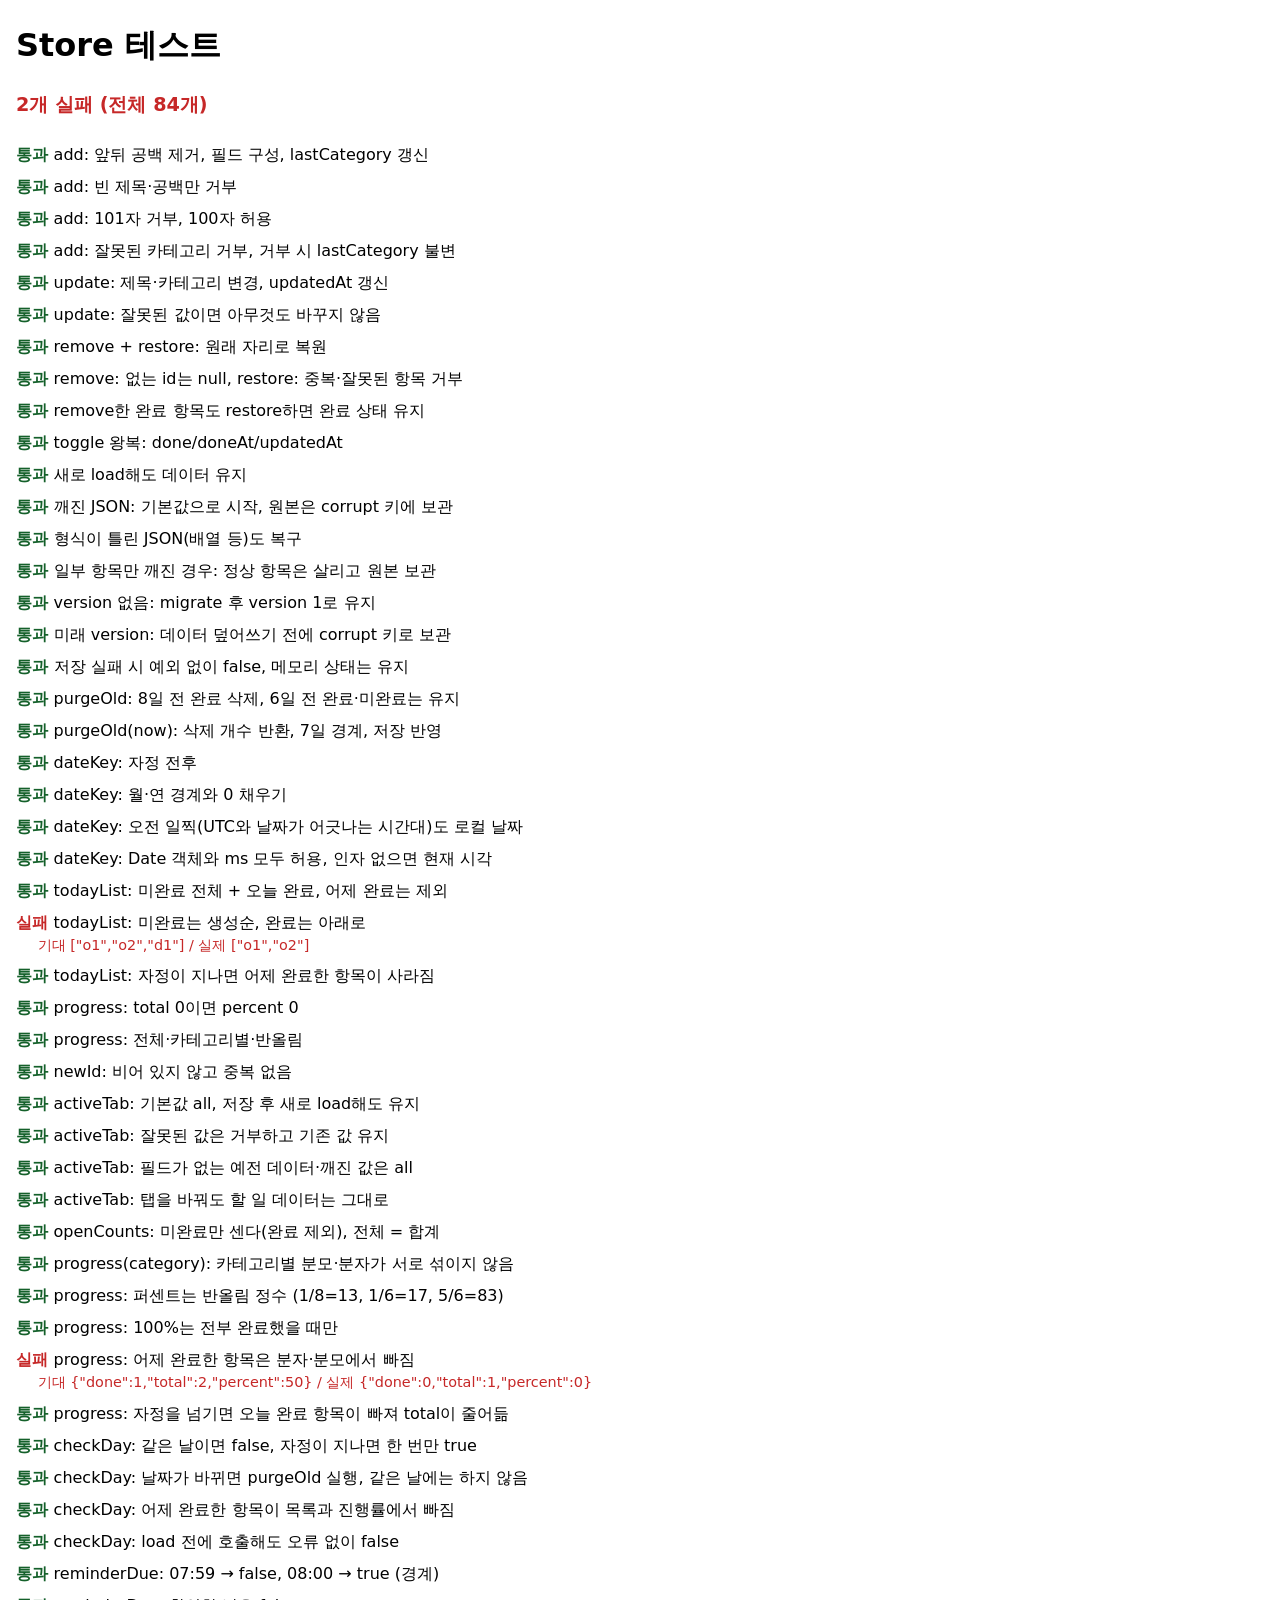
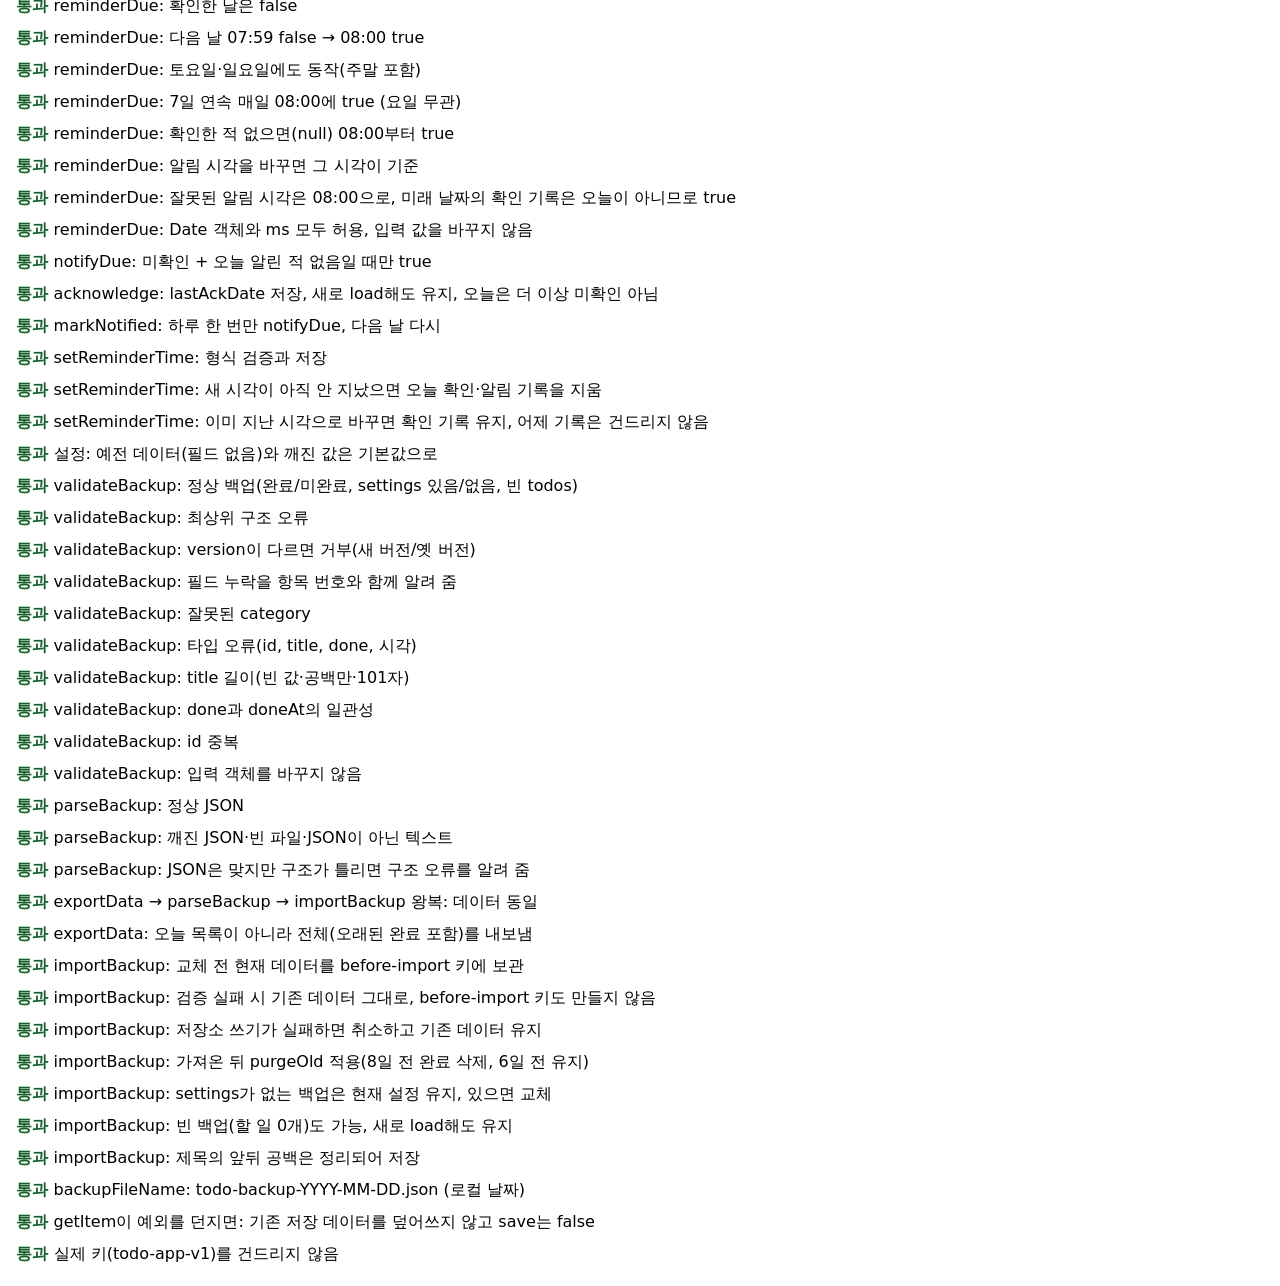
==== tests.html @ d506b642 "할 일 관리 앱 첫 버전 할 일 CRUD와 완료 체크, 카테고리 탭 필터, 오늘 진행률, 매일 08:00 확인 알림, JSON 백업 내보내기/가져오기, PWA(서비스 워커·오프라인" ====
<!DOCTYPE html>
<html lang="ko">
<head>
  <meta charset="utf-8">
  <meta name="viewport" content="width=device-width, initial-scale=1">
  <title>Store 테스트</title>
  <style>
    body { font-family: system-ui, -apple-system, "Malgun Gothic", sans-serif; margin: 16px; line-height: 1.5; }
    #summary { font-size: 1.2rem; font-weight: 700; }
    #summary.pass { color: #14602a; }
    #summary.fail { color: #c62828; }
    ul { list-style: none; padding: 0; }
    li { padding: 4px 0; }
    .pass-mark { color: #14602a; font-weight: 700; }
    .fail-mark { color: #c62828; font-weight: 700; }
    .msg { color: #c62828; margin-left: 1.5em; font-size: 0.9rem; white-space: pre-wrap; }
  </style>
  <!-- 화면 요소(#todo-list)가 없으므로 app.js는 Store만 정의한다 -->
  <script src="app.js"></script>
</head>
<body>
  <h1>Store 테스트</h1>
  <p id="summary">실행 중…</p>
  <ul id="results"></ul>

  <script>
    var TEST_KEY = 'todo-app-test-v1';          // 실제 키("todo-app-v1")와 분리
    var CORRUPT_KEY = TEST_KEY + '-corrupt';
    var BEFORE_KEY = TEST_KEY + '-before-import';
    var REAL_KEY = 'todo-app-v1';
    var realBefore = localStorage.getItem(REAL_KEY);
    var realBeforeImport = localStorage.getItem(REAL_KEY + '-before-import');

    var results = [];
    function test(name, fn) {
      try { reset(); fn(); results.push({ name: name, ok: true }); }
      catch (e) { results.push({ name: name, ok: false, msg: e.message }); }
    }
    function ok(cond, msg) { if (!cond) throw new Error(msg || '조건 불일치'); }
    function eq(actual, expected, msg) {
      if (JSON.stringify(actual) !== JSON.stringify(expected)) {
        throw new Error((msg ? msg + ': ' : '') + '기대 ' + JSON.stringify(expected) + ' / 실제 ' + JSON.stringify(actual));
      }
    }
    function reset() {
      Store.configure({ key: TEST_KEY, clock: null });
      localStorage.removeItem(TEST_KEY);
      localStorage.removeItem(CORRUPT_KEY);
      localStorage.removeItem(BEFORE_KEY);
      Store.load();
    }
    // 로컬 시간 기준 ms
    function L(y, m, d, h, mi, s, ms) { return new Date(y, m - 1, d, h || 0, mi || 0, s || 0, ms || 0).getTime(); }
    function setNow(ms) { Store.configure({ clock: function () { return ms; } }); }
    // 저장소를 직접 써서 상태를 만든 뒤 새로 load
    function seed(obj) { localStorage.setItem(TEST_KEY, JSON.stringify(obj)); Store.load(); }
    function todo(id, o) {
      return { id: id, title: o.title || id, category: o.category || 'work', done: !!o.done,
        createdAt: o.createdAt, doneAt: o.doneAt === undefined ? null : o.doneAt, updatedAt: o.createdAt };
    }
    var DAY = 24 * 60 * 60 * 1000;

    /* ---- 추가 ---- */
    test('add: 앞뒤 공백 제거, 필드 구성, lastCategory 갱신', function () {
      setNow(1000);
      var t = Store.add('  우유 사기  ', 'personal');
      ok(t, 'add가 null');
      eq(t.title, '우유 사기');
      eq([t.category, t.done, t.doneAt, t.createdAt, t.updatedAt], ['personal', false, null, 1000, 1000]);
      ok(typeof t.id === 'string' && t.id.length > 0, 'id 없음');
      eq(Store.getSettings().lastCategory, 'personal');
    });
    test('add: 빈 제목·공백만 거부', function () {
      eq(Store.add('', 'work'), null);
      eq(Store.add('   ', 'work'), null);
      eq(Store.add(null, 'work'), null);
      eq(Store.todayList().length, 0);
    });
    test('add: 101자 거부, 100자 허용', function () {
      eq(Store.add(new Array(102).join('가'), 'work'), null, '101자');
      ok(Store.add(new Array(101).join('가'), 'work'), '100자는 허용');
      eq(Store.todayList().length, 1);
    });
    test('add: 잘못된 카테고리 거부, 거부 시 lastCategory 불변', function () {
      eq(Store.add('x', 'play'), null);
      eq(Store.add('x'), null);
      eq(Store.getSettings().lastCategory, 'work');
    });

    /* ---- 수정 ---- */
    test('update: 제목·카테고리 변경, updatedAt 갱신', function () {
      setNow(1000); var t = Store.add('a', 'work');
      setNow(2000); var u = Store.update(t.id, { title: ' b ', category: 'study' });
      eq([u.title, u.category, u.updatedAt, u.createdAt], ['b', 'study', 2000, 1000]);
    });
    test('update: 잘못된 값이면 아무것도 바꾸지 않음', function () {
      var t = Store.add('a', 'work');
      eq(Store.update(t.id, { title: '   ' }), null, '빈 제목');
      eq(Store.update(t.id, { title: new Array(102).join('x') }), null, '101자');
      eq(Store.update(t.id, { title: 'ok', category: 'nope' }), null, '잘못된 카테고리');
      eq(Store.update('없는-id', { title: 'z' }), null, '없는 id');
      var cur = Store.todayList()[0];
      eq([cur.title, cur.category], ['a', 'work']);
    });

    /* ---- 삭제·복원 ---- */
    test('remove + restore: 원래 자리로 복원', function () {
      setNow(1000); var a = Store.add('a', 'work');
      setNow(2000); var b = Store.add('b', 'work');
      setNow(3000); var c = Store.add('c', 'work');
      var removed = Store.remove(b.id);
      eq(removed.id, b.id);
      eq(Store.todayList().map(function (x) { return x.title; }), ['a', 'c']);
      ok(Store.restore(removed), 'restore 실패');
      eq(Store.todayList().map(function (x) { return x.title; }), ['a', 'b', 'c']);
    });
    test('remove: 없는 id는 null, restore: 중복·잘못된 항목 거부', function () {
      var a = Store.add('a', 'work');
      eq(Store.remove('없음'), null);
      eq(Store.restore(a), false, '이미 존재');
      eq(Store.restore({ id: 'x', title: '' }), false, '잘못된 항목');
    });
    test('remove한 완료 항목도 restore하면 완료 상태 유지', function () {
      setNow(1000); var a = Store.add('a', 'work');
      setNow(2000); Store.toggle(a.id);
      var r = Store.remove(a.id);
      Store.restore(r);
      var cur = Store.todayList()[0];
      eq([cur.done, cur.doneAt], [true, 2000]);
    });

    /* ---- 완료 토글 ---- */
    test('toggle 왕복: done/doneAt/updatedAt', function () {
      setNow(1000); var t = Store.add('a', 'work');
      setNow(5000); var d = Store.toggle(t.id);
      eq([d.done, d.doneAt, d.updatedAt], [true, 5000, 5000]);
      setNow(9000); var u = Store.toggle(t.id);
      eq([u.done, u.doneAt, u.updatedAt], [false, null, 9000]);
      eq(Store.toggle('없음'), null);
    });

    /* ---- 저장·불러오기 ---- */
    test('새로 load해도 데이터 유지', function () {
      setNow(1000); var a = Store.add('a', 'study');
      setNow(2000); Store.add('b', 'personal');
      setNow(3000); Store.toggle(a.id);
      var before = Store.todayList();
      var settingsBefore = Store.getSettings();
      Store.configure({ key: TEST_KEY });   // 메모리 상태 폐기
      ok(Store.load() === true, 'load가 정상 아님');
      eq(Store.todayList(), before);
      eq(Store.getSettings(), settingsBefore);
      eq(JSON.parse(localStorage.getItem(TEST_KEY)).version, 1);
    });
    test('깨진 JSON: 기본값으로 시작, 원본은 corrupt 키에 보관', function () {
      localStorage.setItem(TEST_KEY, '{broken json');
      eq(Store.load(), false, '복구 표시');
      eq(Store.todayList().length, 0);
      eq(localStorage.getItem(CORRUPT_KEY), '{broken json');
      ok(Store.add('복구 후 추가', 'work'), '복구 후 add 실패');
      eq(JSON.parse(localStorage.getItem(TEST_KEY)).todos.length, 1);
      eq(localStorage.getItem(CORRUPT_KEY), '{broken json', '원본 유지');
    });
    test('형식이 틀린 JSON(배열 등)도 복구', function () {
      localStorage.setItem(TEST_KEY, '[1,2,3]');
      eq(Store.load(), false);
      eq(localStorage.getItem(CORRUPT_KEY), '[1,2,3]');
      eq(Store.todayList().length, 0);
    });
    test('일부 항목만 깨진 경우: 정상 항목은 살리고 원본 보관', function () {
      var good = todo('g', { createdAt: 1000 });
      var raw = JSON.stringify({ version: 1, todos: [good, { id: 'bad', title: '', category: 'work', createdAt: 1 }], settings: {} });
      localStorage.setItem(TEST_KEY, raw);
      eq(Store.load(), false);
      eq(Store.todayList().map(function (x) { return x.id; }), ['g']);
      eq(localStorage.getItem(CORRUPT_KEY), raw);
    });
    test('version 없음: migrate 후 version 1로 유지', function () {
      localStorage.setItem(TEST_KEY, JSON.stringify({ todos: [todo('a', { createdAt: 1000 })] }));
      eq(Store.load(), true);
      eq(Store.todayList().length, 1);
      Store.save();
      eq(JSON.parse(localStorage.getItem(TEST_KEY)).version, 1);
    });
    test('미래 version: 데이터 덮어쓰기 전에 corrupt 키로 보관', function () {
      var raw = JSON.stringify({ version: 2, todos: [todo('a', { createdAt: 1000 })], settings: {} });
      localStorage.setItem(TEST_KEY, raw);
      eq(Store.load(), false);
      eq(localStorage.getItem(CORRUPT_KEY), raw);
      eq(Store.todayList().length, 0);
    });
    test('저장 실패 시 예외 없이 false, 메모리 상태는 유지', function () {
      var orig = Storage.prototype.setItem;
      Storage.prototype.setItem = function () { throw new Error('QuotaExceeded'); };
      try {
        var t = Store.add('a', 'work');
        ok(t, '저장 실패여도 add는 메모리에 반영');
        eq(Store.save(), false, 'save 반환값');
        eq(Store.saveOk(), false, 'saveOk');
        eq(Store.todayList().length, 1);
      } finally { Storage.prototype.setItem = orig; }
      eq(Store.save(), true, '복구 후 save');
      eq(Store.saveOk(), true);
    });

    /* ---- 오래된 완료 항목 정리 ---- */
    test('purgeOld: 8일 전 완료 삭제, 6일 전 완료·미완료는 유지', function () {
      var now = L(2026, 11, 22, 12);
      setNow(now);
      seed({ version: 1, settings: {}, todos: [
        todo('old8', { createdAt: now - 20 * DAY, done: true, doneAt: now - 8 * DAY }),
        todo('keep6', { createdAt: now - 20 * DAY, done: true, doneAt: now - 6 * DAY }),
        todo('open', { createdAt: now - 30 * DAY })
      ] });
      // load가 이미 한 번 정리했으므로 저장소 내용으로 확인
      var ids = JSON.parse(localStorage.getItem(TEST_KEY)).todos.map(function (x) { return x.id; });
      eq(ids.sort(), ['keep6', 'open']);   // old8만 삭제됨 (저장 순서는 생성순)
    });
    test('purgeOld(now): 삭제 개수 반환, 7일 경계, 저장 반영', function () {
      var now = L(2026, 11, 22, 12);
      setNow(now);
      seed({ version: 1, settings: {}, todos: [
        todo('a', { createdAt: 1, done: true, doneAt: now - 7 * DAY + 1 }),   // 7일이 되기 1ms 전
        todo('b', { createdAt: 2, done: true, doneAt: now - 7 * DAY })        // 정확히 7일
      ] });
      eq(JSON.parse(localStorage.getItem(TEST_KEY)).todos.map(function (x) { return x.id; }), ['a'], 'load 후');
      eq(Store.purgeOld(now), 0);
      eq(Store.purgeOld(now + 1), 1, '1ms 뒤 7일 경과');
      eq(JSON.parse(localStorage.getItem(TEST_KEY)).todos.length, 0, '저장 반영');
    });

    /* ---- 날짜 ---- */
    test('dateKey: 자정 전후', function () {
      eq(Store.dateKey(L(2026, 11, 22, 23, 59, 59, 999)), '2026-11-22');
      eq(Store.dateKey(L(2026, 11, 23, 0, 0, 0, 0)), '2026-11-23');
    });
    test('dateKey: 월·연 경계와 0 채우기', function () {
      eq(Store.dateKey(L(2026, 12, 31, 23, 59, 59, 999)), '2026-12-31');
      eq(Store.dateKey(L(2027, 1, 1, 0, 0, 0, 0)), '2027-01-01');
      eq(Store.dateKey(L(2026, 1, 5, 9)), '2026-01-05');
    });
    test('dateKey: 오전 일찍(UTC와 날짜가 어긋나는 시간대)도 로컬 날짜', function () {
      [0, 1, 8, 9, 15, 23].forEach(function (h) {
        eq(Store.dateKey(new Date(2026, 10, 22, h, 30)), '2026-11-22', h + '시 30분');
      });
    });
    test('dateKey: Date 객체와 ms 모두 허용, 인자 없으면 현재 시각', function () {
      var ms = L(2026, 3, 9, 10);
      eq(Store.dateKey(new Date(ms)), Store.dateKey(ms));
      setNow(L(2026, 7, 4, 12));
      eq(Store.dateKey(), '2026-07-04');
    });

    /* ---- 오늘 할 일 ---- */
    test('todayList: 미완료 전체 + 오늘 완료, 어제 완료는 제외', function () {
      var now = L(2026, 11, 22, 15);
      setNow(now);
      seed({ version: 1, settings: {}, todos: [
        todo('yDone', { createdAt: 1, done: true, doneAt: L(2026, 11, 21, 23, 59, 59, 999) }),
        todo('tDone0', { createdAt: 2, done: true, doneAt: L(2026, 11, 22, 0, 0, 0, 0) }),
        todo('oldOpen', { createdAt: 3 })
      ] });
      eq(Store.todayList().map(function (x) { return x.id; }), ['oldOpen', 'tDone0']);
    });
    test('todayList: 미완료는 생성순, 완료는 아래로', function () {
      var now = L(2026, 11, 22, 15);
      seed({ version: 1, settings: {}, todos: [
        todo('d1', { createdAt: 100, done: true, doneAt: now - 1000 }),
        todo('o2', { createdAt: 300 }),
        todo('o1', { createdAt: 200 })
      ] });
      setNow(now);
      eq(Store.todayList().map(function (x) { return x.id; }), ['o1', 'o2', 'd1']);
    });
    test('todayList: 자정이 지나면 어제 완료한 항목이 사라짐', function () {
      setNow(L(2026, 11, 22, 23, 59, 0)); var t = Store.add('a', 'work'); Store.toggle(t.id);
      eq(Store.todayList().length, 1);
      setNow(L(2026, 11, 23, 0, 1, 0));
      eq(Store.todayList().length, 0);
    });

    /* ---- 진행률 ---- */
    test('progress: total 0이면 percent 0', function () {
      eq(Store.progress(), { done: 0, total: 0, percent: 0 });
      eq(Store.progress('work'), { done: 0, total: 0, percent: 0 });
    });
    test('progress: 전체·카테고리별·반올림', function () {
      var a = Store.add('a', 'work'), b = Store.add('b', 'work'), c = Store.add('c', 'study');
      Store.toggle(a.id);
      eq(Store.progress(), { done: 1, total: 3, percent: 33 });
      eq(Store.progress('work'), { done: 1, total: 2, percent: 50 });
      eq(Store.progress('study'), { done: 0, total: 1, percent: 0 });
      eq(Store.progress('personal'), { done: 0, total: 0, percent: 0 });
      eq(Store.progress('all'), { done: 1, total: 3, percent: 33 }, '알 수 없는 값은 전체');
      Store.toggle(b.id); Store.toggle(c.id);
      eq(Store.progress().percent, 100);
    });

    /* ---- id ---- */
    test('newId: 비어 있지 않고 중복 없음', function () {
      var seen = {}, i, id;
      for (i = 0; i < 2000; i++) {
        id = Store.newId();
        ok(typeof id === 'string' && id.length > 0, 'id 형식');
        ok(!seen[id], '중복 id');
        seen[id] = 1;
      }
    });

    /* ---- 선택한 탭(activeTab) ---- */
    test('activeTab: 기본값 all, 저장 후 새로 load해도 유지', function () {
      eq(Store.getSettings().activeTab, 'all');
      eq(Store.setActiveTab('study'), true);
      eq(JSON.parse(localStorage.getItem(TEST_KEY)).settings.activeTab, 'study', '저장됨');
      Store.configure({ key: TEST_KEY });
      Store.load();
      eq(Store.getSettings().activeTab, 'study');
    });
    test('activeTab: 잘못된 값은 거부하고 기존 값 유지', function () {
      Store.setActiveTab('work');
      eq(Store.setActiveTab('nope'), false);
      eq(Store.setActiveTab(undefined), false);
      eq(Store.getSettings().activeTab, 'work');
    });
    test('activeTab: 필드가 없는 예전 데이터·깨진 값은 all', function () {
      seed({ version: 1, todos: [], settings: { lastCategory: 'study' } });
      eq(Store.getSettings().activeTab, 'all', '필드 없음');
      eq(Store.getSettings().lastCategory, 'study', '다른 설정 유지');
      seed({ version: 1, todos: [], settings: { activeTab: 'zzz' } });
      eq(Store.getSettings().activeTab, 'all', '깨진 값');
    });
    test('activeTab: 탭을 바꿔도 할 일 데이터는 그대로', function () {
      Store.add('a', 'work');
      var before = Store.todayList();
      Store.setActiveTab('personal');
      eq(Store.todayList(), before);
    });

    /* ---- 탭별 미완료 개수 ---- */
    test('openCounts: 미완료만 센다(완료 제외), 전체 = 합계', function () {
      eq(Store.openCounts(), { all: 0, work: 0, personal: 0, study: 0 }, '비어 있을 때');
      var a = Store.add('a', 'work'), b = Store.add('b', 'work');
      Store.add('c', 'personal');
      var d = Store.add('d', 'study');
      eq(Store.openCounts(), { all: 4, work: 2, personal: 1, study: 1 });
      Store.toggle(a.id); Store.toggle(d.id);
      eq(Store.openCounts(), { all: 2, work: 1, personal: 1, study: 0 }, '완료 후');
      Store.toggle(a.id);
      eq(Store.openCounts().work, 2, '완료 해제 후');
      Store.remove(b.id);
      eq(Store.openCounts(), { all: 2, work: 1, personal: 1, study: 0 }, '삭제 후');
    });

    /* ---- progress(category) 추가 검증 ---- */
    test('progress(category): 카테고리별 분모·분자가 서로 섞이지 않음', function () {
      var w1 = Store.add('w1', 'work'), w2 = Store.add('w2', 'work'), w3 = Store.add('w3', 'work');
      var p1 = Store.add('p1', 'personal');
      Store.toggle(w1.id); Store.toggle(w2.id); Store.toggle(p1.id);
      eq(Store.progress('work'), { done: 2, total: 3, percent: 67 });
      eq(Store.progress('personal'), { done: 1, total: 1, percent: 100 });
      eq(Store.progress('study'), { done: 0, total: 0, percent: 0 });
      eq(Store.progress(), { done: 3, total: 4, percent: 75 });
    });
    test('progress: 퍼센트는 반올림 정수 (1/8=13, 1/6=17, 5/6=83)', function () {
      var ids = [];
      for (var i = 0; i < 8; i++) ids.push(Store.add('t' + i, 'work').id);
      Store.toggle(ids[0]);
      eq(Store.progress().percent, 13, '1/8=12.5→13');
      reset();
      ids = [];
      for (i = 0; i < 6; i++) ids.push(Store.add('t' + i, 'work').id);
      Store.toggle(ids[0]);
      eq(Store.progress().percent, 17, '1/6');
      for (i = 1; i < 5; i++) Store.toggle(ids[i]);
      eq(Store.progress().percent, 83, '5/6');
      ok(Number.isInteger(Store.progress().percent), '정수');
    });
    test('progress: 100%는 전부 완료했을 때만', function () {
      var a = Store.add('a', 'work'), b = Store.add('b', 'work');
      Store.toggle(a.id);
      ok(Store.progress().percent < 100, '절반');
      Store.toggle(b.id);
      eq(Store.progress(), { done: 2, total: 2, percent: 100 });
    });
    test('progress: 어제 완료한 항목은 분자·분모에서 빠짐', function () {
      var now = L(2026, 11, 22, 10);
      seed({ version: 1, settings: {}, todos: [
        todo('yDone', { createdAt: 1, category: 'work', done: true, doneAt: L(2026, 11, 21, 18) }),
        todo('tDone', { createdAt: 2, category: 'work', done: true, doneAt: L(2026, 11, 22, 9) }),
        todo('open', { createdAt: 3, category: 'work' })
      ] });
      eq(Store.progress('work', now), { done: 1, total: 2, percent: 50 });
      eq(Store.progress(undefined, now), { done: 1, total: 2, percent: 50 });
    });
    test('progress: 자정을 넘기면 오늘 완료 항목이 빠져 total이 줄어듦', function () {
      var t = L(2026, 11, 22, 23, 50);
      Store.configure({ clock: function () { return t; } });
      Store.load();
      var a = Store.add('a', 'work'), b = Store.add('b', 'work');
      Store.toggle(a.id);
      eq(Store.progress('work'), { done: 1, total: 2, percent: 50 }, '자정 전');
      t = L(2026, 11, 23, 0, 10);
      eq(Store.progress('work'), { done: 0, total: 1, percent: 0 }, '자정 후');
      eq(Store.openCounts().work, 1, '미완료 개수는 그대로');
    });

    /* ---- 날짜 변경 처리 (checkDay) ---- */
    test('checkDay: 같은 날이면 false, 자정이 지나면 한 번만 true', function () {
      var t = L(2026, 11, 22, 23, 58);
      Store.configure({ clock: function () { return t; } });
      Store.load();
      eq(Store.checkDay(), false, '로드 직후');
      t = L(2026, 11, 22, 23, 59, 59, 999);
      eq(Store.checkDay(), false, '자정 직전');
      t = L(2026, 11, 23, 0, 0, 0, 0);
      eq(Store.checkDay(), true, '자정 직후');
      eq(Store.checkDay(), false, '같은 새 날짜에서 다시 호출');
      t = L(2026, 11, 24, 8, 0);
      eq(Store.checkDay(), true, '이틀째');
    });
    test('checkDay: 날짜가 바뀌면 purgeOld 실행, 같은 날에는 하지 않음', function () {
      var t = L(2026, 11, 17, 22, 0);   // 완료 후 6일 23시간
      Store.configure({ clock: function () { return t; } });
      seed({ version: 1, settings: {}, todos: [
        todo('done', { createdAt: 1, done: true, doneAt: L(2026, 11, 10, 23, 0) }),
        todo('open', { createdAt: 2 })
      ] });
      eq(JSON.parse(localStorage.getItem(TEST_KEY)).todos.length, 2, '6일 23시간: 유지');
      t = L(2026, 11, 17, 23, 30);       // 7일 넘었지만 같은 날 → 아직 정리 안 함
      eq(Store.checkDay(), false);
      eq(JSON.parse(localStorage.getItem(TEST_KEY)).todos.length, 2, '같은 날: 정리 안 함');
      t = L(2026, 11, 18, 0, 1);         // 날짜 변경
      eq(Store.checkDay(), true);
      eq(JSON.parse(localStorage.getItem(TEST_KEY)).todos.map(function (x) { return x.id; }), ['open'], '날짜 변경: 정리됨');
    });
    test('checkDay: 어제 완료한 항목이 목록과 진행률에서 빠짐', function () {
      var t = L(2026, 11, 22, 21, 0);
      Store.configure({ clock: function () { return t; } });
      Store.load();
      var a = Store.add('끝낸 일', 'work'), b = Store.add('남은 일', 'work');
      Store.toggle(a.id);
      eq(Store.todayList().map(function (x) { return x.title; }), ['남은 일', '끝낸 일']);
      eq(Store.progress().done, 1);
      t = L(2026, 11, 23, 7, 0);
      eq(Store.checkDay(), true);
      eq(Store.todayList().map(function (x) { return x.title; }), ['남은 일']);
      eq(Store.progress(), { done: 0, total: 1, percent: 0 });
    });
    test('checkDay: load 전에 호출해도 오류 없이 false', function () {
      Store.configure({ key: TEST_KEY });
      eq(Store.checkDay(), false);
    });

    /* ---- 확인 알림: 미확인 상태 판단 (순수 함수) ---- */
    var S8 = { reminderTime: '08:00', lastAckDate: null, lastNotifiedDate: null };
    function due(s, ms) { return Store.reminderDue(s, ms); }
    function withAck(date, extra) {
      var o = { reminderTime: '08:00', lastAckDate: date, lastNotifiedDate: null };
      for (var k in extra) o[k] = extra[k];
      return o;
    }

    test('reminderDue: 07:59 → false, 08:00 → true (경계)', function () {
      eq(due(S8, L(2026, 11, 20, 7, 59, 59, 999)), false, '07:59:59.999');
      eq(due(S8, L(2026, 11, 20, 8, 0, 0, 0)), true, '08:00:00.000');
      eq(due(S8, L(2026, 11, 20, 7, 59)), false, '07:59');
      eq(due(S8, L(2026, 11, 20, 8, 0)), true, '08:00');
      eq(due(S8, L(2026, 11, 20, 23, 59)), true, '밤에도 미확인이면 계속 true');
      eq(due(S8, L(2026, 11, 20, 0, 0)), false, '자정 직후는 아직 아님');
    });
    test('reminderDue: 확인한 날은 false', function () {
      var s = withAck('2026-11-20');
      eq(due(s, L(2026, 11, 20, 8, 5)), false, '확인 직후');
      eq(due(s, L(2026, 11, 20, 23, 59, 59, 999)), false, '그날 자정 직전');
    });
    test('reminderDue: 다음 날 07:59 false → 08:00 true', function () {
      var s = withAck('2026-11-20');
      eq(due(s, L(2026, 11, 21, 0, 0)), false, '다음 날 자정');
      eq(due(s, L(2026, 11, 21, 7, 59, 59, 999)), false, '07:59:59.999');
      eq(due(s, L(2026, 11, 21, 8, 0)), true, '08:00');
    });
    test('reminderDue: 토요일·일요일에도 동작(주말 포함)', function () {
      eq(new Date(2026, 10, 21).getDay(), 6, '2026-11-21은 토요일');
      eq(new Date(2026, 10, 22).getDay(), 0, '2026-11-22는 일요일');
      var fri = withAck('2026-11-20');
      eq(due(fri, L(2026, 11, 21, 7, 59)), false, '토 07:59');
      eq(due(fri, L(2026, 11, 21, 8, 0)), true, '토 08:00');
      var sat = withAck('2026-11-21');
      eq(due(sat, L(2026, 11, 21, 12, 0)), false, '토 확인 후');
      eq(due(sat, L(2026, 11, 22, 7, 59)), false, '일 07:59');
      eq(due(sat, L(2026, 11, 22, 8, 0)), true, '일 08:00');
      var sun = withAck('2026-11-22');
      eq(due(sun, L(2026, 11, 23, 8, 0)), true, '월 08:00');
    });
    test('reminderDue: 7일 연속 매일 08:00에 true (요일 무관)', function () {
      var days = {};
      for (var i = 0; i < 7; i++) {
        var d = new Date(2026, 10, 16 + i);
        days[d.getDay()] = true;
        var prev = Store.dateKey(new Date(2026, 10, 15 + i));
        eq(due(withAck(prev), L(2026, 11, 16 + i, 8, 0)), true, '날짜 ' + (16 + i));
        eq(due(withAck(prev), L(2026, 11, 16 + i, 7, 59)), false, '날짜 ' + (16 + i) + ' 07:59');
      }
      eq(Object.keys(days).length, 7, '모든 요일 포함');
    });
    test('reminderDue: 확인한 적 없으면(null) 08:00부터 true', function () {
      eq(due({ reminderTime: '08:00', lastAckDate: null }, L(2026, 11, 20, 8, 0)), true);
      eq(due({ reminderTime: '08:00' }, L(2026, 11, 20, 8, 0)), true, 'lastAckDate 필드 없음');
    });
    test('reminderDue: 알림 시각을 바꾸면 그 시각이 기준', function () {
      var s = { reminderTime: '21:30', lastAckDate: null };
      eq(due(s, L(2026, 11, 20, 21, 29, 59, 999)), false);
      eq(due(s, L(2026, 11, 20, 21, 30)), true);
      s = { reminderTime: '00:00', lastAckDate: null };
      eq(due(s, L(2026, 11, 20, 0, 0)), true, '00:00');
      s = { reminderTime: '23:59', lastAckDate: null };
      eq(due(s, L(2026, 11, 20, 23, 58)), false);
      eq(due(s, L(2026, 11, 20, 23, 59)), true);
    });
    test('reminderDue: 잘못된 알림 시각은 08:00으로, 미래 날짜의 확인 기록은 오늘이 아니므로 true', function () {
      eq(due({ reminderTime: 'abc', lastAckDate: null }, L(2026, 11, 20, 7, 59)), false);
      eq(due({ reminderTime: 'abc', lastAckDate: null }, L(2026, 11, 20, 8, 0)), true);
      eq(due({ reminderTime: '08:00', lastAckDate: '2026-11-21' }, L(2026, 11, 20, 9, 0)), true, '시계가 되돌려진 경우');
    });
    test('reminderDue: Date 객체와 ms 모두 허용, 입력 값을 바꾸지 않음', function () {
      var s = withAck(null), snap = JSON.stringify(s);
      eq(due(s, new Date(2026, 10, 20, 8, 0)), true);
      eq(due(s, L(2026, 11, 20, 8, 0)), true);
      eq(JSON.stringify(s), snap, '인자 불변');
    });
    test('notifyDue: 미확인 + 오늘 알린 적 없음일 때만 true', function () {
      var t = L(2026, 11, 20, 8, 0);
      eq(Store.notifyDue(withAck(null), t), true);
      eq(Store.notifyDue(withAck(null, { lastNotifiedDate: '2026-11-20' }), t), false, '오늘 이미 알림');
      eq(Store.notifyDue(withAck(null, { lastNotifiedDate: '2026-11-19' }), t), true, '어제 알림');
      eq(Store.notifyDue(withAck(null), L(2026, 11, 20, 7, 59)), false, '시각 전');
      eq(Store.notifyDue(withAck('2026-11-20'), t), false, '이미 확인함');
    });

    /* ---- 확인 알림: 저장 ---- */
    test('acknowledge: lastAckDate 저장, 새로 load해도 유지, 오늘은 더 이상 미확인 아님', function () {
      var t = L(2026, 11, 20, 8, 30);
      Store.configure({ clock: function () { return t; } });
      Store.load();
      eq(Store.isReminderDue(), true, '확인 전');
      Store.acknowledge();
      eq(Store.getSettings().lastAckDate, '2026-11-20');
      eq(Store.isReminderDue(), false, '확인 후');
      Store.configure({ key: TEST_KEY });
      Store.load();
      eq(Store.isReminderDue(), false, '새로 load 후에도');
      eq(JSON.parse(localStorage.getItem(TEST_KEY)).settings.lastAckDate, '2026-11-20');
      t = L(2026, 11, 21, 8, 0);
      eq(Store.isReminderDue(), true, '다음 날 08:00');
    });
    test('markNotified: 하루 한 번만 notifyDue, 다음 날 다시', function () {
      var t = L(2026, 11, 20, 8, 1);
      Store.configure({ clock: function () { return t; } });
      Store.load();
      eq(Store.isNotifyDue(), true);
      Store.markNotified();
      eq(Store.getSettings().lastNotifiedDate, '2026-11-20');
      eq(Store.isNotifyDue(), false, '같은 날 다시 호출해도 false');
      eq(Store.isReminderDue(), true, '알림을 보내도 확인 전까지는 미확인');
      Store.configure({ key: TEST_KEY });
      Store.load();
      eq(Store.isNotifyDue(), false, '새로 load 후에도');
      t = L(2026, 11, 21, 8, 1);
      eq(Store.isNotifyDue(), true, '다음 날');
    });
    test('setReminderTime: 형식 검증과 저장', function () {
      eq(Store.setReminderTime('21:30'), true);
      eq(Store.getSettings().reminderTime, '21:30');
      eq(JSON.parse(localStorage.getItem(TEST_KEY)).settings.reminderTime, '21:30');
      ['', '8:00', '25:00', '08:60', '08:00:00', 'ab:cd', null, undefined, 800].forEach(function (bad) {
        eq(Store.setReminderTime(bad), false, String(bad));
      });
      eq(Store.getSettings().reminderTime, '21:30', '거부 후 값 유지');
    });
    test('setReminderTime: 새 시각이 아직 안 지났으면 오늘 확인·알림 기록을 지움', function () {
      var t = L(2026, 11, 20, 10, 0, 30);
      Store.configure({ clock: function () { return t; } });
      Store.load();
      Store.acknowledge(); Store.markNotified();
      eq(Store.isReminderDue(), false, '확인 후');
      Store.setReminderTime('10:01');
      eq(Store.getSettings().lastAckDate, null);
      eq(Store.getSettings().lastNotifiedDate, null);
      eq(Store.isReminderDue(), false, '10:00:30 — 아직 아님');
      t = L(2026, 11, 20, 10, 1, 0);
      eq(Store.isReminderDue(), true, '10:01 — 미확인');
      eq(Store.isNotifyDue(), true);
    });
    test('setReminderTime: 이미 지난 시각으로 바꾸면 확인 기록 유지, 어제 기록은 건드리지 않음', function () {
      var t = L(2026, 11, 20, 10, 0);
      Store.configure({ clock: function () { return t; } });
      Store.load();
      Store.acknowledge();
      Store.setReminderTime('09:00');
      eq(Store.getSettings().lastAckDate, '2026-11-20', '지난 시각');
      Store.setReminderTime('10:00');
      eq(Store.getSettings().lastAckDate, '2026-11-20', '같은 분');
      seed({ version: 1, todos: [], settings: { lastAckDate: '2026-11-19', lastNotifiedDate: '2026-11-19' } });
      Store.setReminderTime('22:00');
      eq([Store.getSettings().lastAckDate, Store.getSettings().lastNotifiedDate], ['2026-11-19', '2026-11-19'], '어제 기록 유지');
    });
    test('설정: 예전 데이터(필드 없음)와 깨진 값은 기본값으로', function () {
      seed({ version: 1, todos: [], settings: { lastCategory: 'study' } });
      eq([Store.getSettings().reminderTime, Store.getSettings().lastAckDate, Store.getSettings().lastNotifiedDate], ['08:00', null, null]);
      seed({ version: 1, todos: [], settings: { reminderTime: '99:99', lastAckDate: 5, lastNotifiedDate: {} } });
      eq([Store.getSettings().reminderTime, Store.getSettings().lastAckDate, Store.getSettings().lastNotifiedDate], ['08:00', null, null]);
    });

    /* ---- 백업: 검증 함수 ---- */
    function goodTodo(o) {
      var t = { id: 'a', title: '할 일', category: 'work', done: false, createdAt: 1000, doneAt: null, updatedAt: 1000 };
      for (var k in o) t[k] = o[k];
      return t;
    }
    function backup(todos, extra) {
      var b = { version: 1, todos: todos, settings: { reminderTime: '09:30', lastCategory: 'study', lastAckDate: null, lastNotifiedDate: null, activeTab: 'personal' } };
      for (var k in extra) b[k] = extra[k];
      return b;
    }
    function bad(obj, contains) {
      var r = Store.validateBackup(obj);
      eq(r.ok, false, '거부되어야 함');
      ok(typeof r.error === 'string' && r.error.length > 0 && r.error.indexOf('\n') === -1, '한 줄 메시지');
      if (contains) ok(r.error.indexOf(contains) !== -1, '메시지에 "' + contains + '" 포함: ' + r.error);
    }

    test('validateBackup: 정상 백업(완료/미완료, settings 있음/없음, 빈 todos)', function () {
      eq(Store.validateBackup(backup([goodTodo({}), goodTodo({ id: 'b', done: true, doneAt: 2000 })])).ok, true);
      eq(Store.validateBackup({ version: 1, todos: [goodTodo({})] }).ok, true, 'settings 없음');
      eq(Store.validateBackup({ version: 1, todos: [] }).ok, true, '빈 todos');
      eq(Store.validateBackup(backup([goodTodo({ title: '  앞뒤 공백  ' })])).ok, true, '공백 포함 제목');
      eq(Store.validateBackup(backup([goodTodo({ title: new Array(101).join('가') })])).ok, true, '100자');
    });
    test('validateBackup: 최상위 구조 오류', function () {
      bad(null); bad([]); bad('text'); bad(42);
      bad({ todos: [] }, 'version');
      bad({ version: '1', todos: [] }, 'version');
      bad({ version: 1 }, 'todos');
      bad({ version: 1, todos: {} }, 'todos');
      bad({ version: 1, todos: 'x' }, 'todos');
      bad({ version: 1, todos: [], settings: 5 }, 'settings');
      bad({ version: 1, todos: [], settings: [] }, 'settings');
    });
    test('validateBackup: version이 다르면 거부(새 버전/옛 버전)', function () {
      bad({ version: 2, todos: [] }, '새로운 버전');
      bad({ version: 0, todos: [] }, 'version');
    });
    test('validateBackup: 필드 누락을 항목 번호와 함께 알려 줌', function () {
      ['id', 'title', 'category', 'done', 'createdAt', 'updatedAt', 'doneAt'].forEach(function (f) {
        var t = goodTodo({}); delete t[f];
        bad(backup([goodTodo({ id: 'ok' }), t]), '2번째 할 일');
        bad(backup([goodTodo({ id: 'ok' }), t]), f);
      });
    });
    test('validateBackup: 잘못된 category', function () {
      bad(backup([goodTodo({ category: 'play' })]), 'category');
      bad(backup([goodTodo({ category: '' })]), 'category');
      bad(backup([goodTodo({ category: 'WORK' })]), 'category');
      bad(backup([goodTodo({ category: null })]), 'category');
    });
    test('validateBackup: 타입 오류(id, title, done, 시각)', function () {
      bad(backup([goodTodo({ id: 5 })]), 'id');
      bad(backup([goodTodo({ id: '' })]), 'id');
      bad(backup([goodTodo({ title: 5 })]), 'title');
      bad(backup([goodTodo({ done: 'false' })]), 'done');
      bad(backup([goodTodo({ done: 1 })]), 'done');
      bad(backup([goodTodo({ createdAt: '1000' })]), 'createdAt');
      bad(backup([goodTodo({ createdAt: NaN })]), 'createdAt');
      bad(backup([goodTodo({ updatedAt: null })]), 'updatedAt');
      bad(backup(['문자열']), '객체');
      bad(backup([null]), '객체');
    });
    test('validateBackup: title 길이(빈 값·공백만·101자)', function () {
      bad(backup([goodTodo({ title: '' })]), '비어');
      bad(backup([goodTodo({ title: '   ' })]), '비어');
      bad(backup([goodTodo({ title: new Array(102).join('가') })]), '100자');
    });
    test('validateBackup: done과 doneAt의 일관성', function () {
      bad(backup([goodTodo({ done: true, doneAt: null })]), 'doneAt');
      bad(backup([goodTodo({ done: true, doneAt: '어제' })]), 'doneAt');
      bad(backup([goodTodo({ done: false, doneAt: 5000 })]), 'doneAt');
    });
    test('validateBackup: id 중복', function () {
      bad(backup([goodTodo({ id: 'x' }), goodTodo({ id: 'x' })]), '중복');
    });
    test('validateBackup: 입력 객체를 바꾸지 않음', function () {
      var b = backup([goodTodo({})]), snap = JSON.stringify(b);
      Store.validateBackup(b);
      eq(JSON.stringify(b), snap);
    });

    /* ---- 백업: 파일 텍스트 해석 ---- */
    test('parseBackup: 정상 JSON', function () {
      var r = Store.parseBackup(JSON.stringify(backup([goodTodo({})])));
      eq(r.ok, true);
      eq(r.data.todos.length, 1);
    });
    test('parseBackup: 깨진 JSON·빈 파일·JSON이 아닌 텍스트', function () {
      ['{"version":1,"todos":[', '', '   ', 'hello', '<html></html>', '{version:1}', 'undefined'].forEach(function (txt) {
        var r = Store.parseBackup(txt);
        eq(r.ok, false, JSON.stringify(txt));
        ok(r.error.indexOf('JSON') !== -1, 'JSON 언급: ' + r.error);
      });
    });
    test('parseBackup: JSON은 맞지만 구조가 틀리면 구조 오류를 알려 줌', function () {
      var r = Store.parseBackup('{"version":1,"todos":[{"id":"a"}]}');
      eq(r.ok, false);
      ok(r.error.indexOf('1번째 할 일') !== -1, r.error);
      eq(Store.parseBackup('[]').ok, false);
      eq(Store.parseBackup('null').ok, false);
    });

    /* ---- 백업: 내보내기·가져오기(Store) ---- */
    test('exportData → parseBackup → importBackup 왕복: 데이터 동일', function () {
      setNow(L(2026, 11, 22, 10));
      var a = Store.add('가', 'work'); Store.add('나', 'personal'); Store.add('다', 'study');
      Store.toggle(a.id);
      Store.setActiveTab('study'); Store.setReminderTime('21:15');
      var text = Store.exportData();
      var snap = { list: Store.todayList(), settings: Store.getSettings(), stored: JSON.parse(localStorage.getItem(TEST_KEY)) };
      eq(JSON.parse(text), snap.stored, '내보낸 내용 = 저장된 전체 데이터');
      // 다른 데이터로 덮어쓴 뒤 복원
      Store.remove(a.id); Store.add('나중에 추가', 'work'); Store.setActiveTab('all'); Store.setReminderTime('06:00');
      var p = Store.parseBackup(text);
      eq(p.ok, true);
      var r = Store.importBackup(p.data);
      eq(r.ok, true); eq(r.total, 3); eq(r.purged, 0);
      eq(Store.todayList(), snap.list, '할 일 복원');
      eq(Store.getSettings(), snap.settings, '설정 복원');
      eq(JSON.parse(localStorage.getItem(TEST_KEY)), snap.stored, '저장소도 동일');
    });
    test('exportData: 오늘 목록이 아니라 전체(오래된 완료 포함)를 내보냄', function () {
      var now = L(2026, 11, 22, 12);
      setNow(now);
      seed({ version: 1, settings: {}, todos: [
        goodTodo({ id: 'y', category: 'study', done: true, createdAt: 1, doneAt: now - 2 * DAY, updatedAt: 1 }),
        goodTodo({ id: 'o', createdAt: 2, updatedAt: 2 })] });
      eq(Store.todayList().length, 1, '오늘 목록은 1개');
      eq(JSON.parse(Store.exportData()).todos.length, 2, '내보내기는 2개');
      eq(Store.todoCount(), 2);
    });
    test('importBackup: 교체 전 현재 데이터를 before-import 키에 보관', function () {
      setNow(L(2026, 11, 22, 10));
      Store.add('기존 1', 'work'); Store.add('기존 2', 'work');
      var before = JSON.parse(localStorage.getItem(TEST_KEY));
      eq(localStorage.getItem(BEFORE_KEY), null, '가져오기 전에는 없음');
      var r = Store.importBackup(backup([goodTodo({ id: 'n1', title: '새것' })]));
      eq(r.ok, true);
      eq(JSON.parse(localStorage.getItem(BEFORE_KEY)), before, '이전 데이터 그대로 보관');
      eq(Store.todayList().map(function (t) { return t.title; }), ['새것'], '교체됨');
      eq(JSON.parse(localStorage.getItem(TEST_KEY)).todos.length, 1, '저장소도 교체');
    });
    test('importBackup: 검증 실패 시 기존 데이터 그대로, before-import 키도 만들지 않음', function () {
      Store.add('지켜야 할 데이터', 'work');
      var before = localStorage.getItem(TEST_KEY);
      var r = Store.importBackup(backup([goodTodo({ category: 'play' })]));
      eq(r.ok, false);
      ok(r.error.indexOf('category') !== -1, r.error);
      eq(localStorage.getItem(TEST_KEY), before, '저장소 불변');
      eq(Store.todayList().length, 1, '메모리 불변');
      eq(localStorage.getItem(BEFORE_KEY), null, 'before-import 없음');
      eq(Store.importBackup(null).ok, false);
      eq(Store.importBackup({ version: 1 }).ok, false);
    });
    test('importBackup: 저장소 쓰기가 실패하면 취소하고 기존 데이터 유지', function () {
      Store.add('기존', 'work');
      var orig = Storage.prototype.setItem, snap = Store.todayList();
      Storage.prototype.setItem = function () { throw new Error('QuotaExceeded'); };
      var r;
      try { r = Store.importBackup(backup([goodTodo({ id: 'z', title: '새것' })])); }
      finally { Storage.prototype.setItem = orig; }
      eq(r.ok, false);
      eq(Store.todayList(), snap, '메모리 불변');
      eq(JSON.parse(localStorage.getItem(TEST_KEY)).todos.length, 1, '저장소 불변');
    });
    test('importBackup: 가져온 뒤 purgeOld 적용(8일 전 완료 삭제, 6일 전 유지)', function () {
      var now = L(2026, 11, 22, 12);
      setNow(now);
      var r = Store.importBackup(backup([
        goodTodo({ id: 'old8', done: true, doneAt: now - 8 * DAY, createdAt: 1 }),
        goodTodo({ id: 'keep6', done: true, doneAt: now - 6 * DAY, createdAt: 2 }),
        goodTodo({ id: 'open', createdAt: 3 })]));
      eq(r.ok, true); eq(r.total, 2); eq(r.purged, 1);
      eq(JSON.parse(localStorage.getItem(TEST_KEY)).todos.map(function (t) { return t.id; }).sort(), ['keep6', 'open']);
    });
    test('importBackup: settings가 없는 백업은 현재 설정 유지, 있으면 교체', function () {
      Store.setReminderTime('07:30'); Store.setActiveTab('work');
      Store.importBackup({ version: 1, todos: [goodTodo({})] });
      eq([Store.getSettings().reminderTime, Store.getSettings().activeTab], ['07:30', 'work'], 'settings 없음 → 유지');
      Store.importBackup(backup([goodTodo({})]));
      eq([Store.getSettings().reminderTime, Store.getSettings().activeTab, Store.getSettings().lastCategory], ['09:30', 'personal', 'study'], 'settings 있음 → 교체');
    });
    test('importBackup: 빈 백업(할 일 0개)도 가능, 새로 load해도 유지', function () {
      Store.add('a', 'work');
      eq(Store.importBackup({ version: 1, todos: [] }).ok, true);
      Store.configure({ key: TEST_KEY }); Store.load();
      eq(Store.todoCount(), 0);
    });
    test('importBackup: 제목의 앞뒤 공백은 정리되어 저장', function () {
      Store.importBackup(backup([goodTodo({ title: '  공백 제거  ' })]));
      eq(Store.todayList()[0].title, '공백 제거');
    });
    test('backupFileName: todo-backup-YYYY-MM-DD.json (로컬 날짜)', function () {
      eq(Store.backupFileName(L(2026, 11, 22, 0, 30)), 'todo-backup-2026-11-22.json');
      eq(Store.backupFileName(L(2026, 1, 5, 23, 59)), 'todo-backup-2026-01-05.json');
      setNow(L(2027, 3, 9, 8));
      eq(Store.backupFileName(), 'todo-backup-2027-03-09.json', '인자 없으면 현재');
    });

    /* ---- 저장소 읽기 실패 ---- */
    test('getItem이 예외를 던지면: 기존 저장 데이터를 덮어쓰지 않고 save는 false', function () {
      var orig = JSON.stringify({ version: 1, settings: {}, todos: [goodTodo({ id: 'keep', title: '지켜야 함' })] });
      localStorage.setItem(TEST_KEY, orig);
      var realGet = Storage.prototype.getItem;
      Storage.prototype.getItem = function () { throw new Error('denied'); };
      try {
        Store.configure({ key: TEST_KEY });
        Store.load();
        var t = Store.add('새 항목', 'work');
        ok(t, '메모리에는 추가됨');
        eq(Store.save(), false, 'save 반환값');
        eq(Store.saveOk(), false, 'saveOk');
        Store.toggle(t.id); Store.remove(t.id);
      } finally { Storage.prototype.getItem = realGet; }
      eq(localStorage.getItem(TEST_KEY), orig, '저장소는 그대로');
      Store.configure({ key: TEST_KEY });
      Store.load();
      eq(Store.todayList().map(function (x) { return x.id; }), ['keep'], '다시 읽으면 원래 데이터');
      eq(Store.save(), true, '읽기가 정상이면 저장도 정상');
    });

    /* ---- 격리 ---- */
    test('실제 키(todo-app-v1)를 건드리지 않음', function () {
      Store.add('a', 'work');
      eq(localStorage.getItem(REAL_KEY), realBefore);
      eq(localStorage.getItem(REAL_KEY + '-before-import'), realBeforeImport, '실제 before-import 키');
    });

    // 정리 후 결과 표시
    localStorage.removeItem(TEST_KEY);
    localStorage.removeItem(CORRUPT_KEY);
    localStorage.removeItem(BEFORE_KEY);
    Store.configure({ key: REAL_KEY, clock: null });

    var list = document.getElementById('results');
    var failed = 0;
    results.forEach(function (r) {
      var li = document.createElement('li');
      var mark = document.createElement('span');
      mark.className = r.ok ? 'pass-mark' : 'fail-mark';
      mark.textContent = r.ok ? '통과 ' : '실패 ';
      li.appendChild(mark);
      li.appendChild(document.createTextNode(r.name));
      if (!r.ok) {
        failed++;
        var m = document.createElement('div');
        m.className = 'msg';
        m.textContent = r.msg;
        li.appendChild(m);
      }
      list.appendChild(li);
    });
    var summary = document.getElementById('summary');
    summary.textContent = failed
      ? failed + '개 실패 (전체 ' + results.length + '개)'
      : '전체 ' + results.length + '개 통과';
    summary.className = failed ? 'fail' : 'pass';
    document.title = (failed ? '실패 ' : '통과 ') + '- Store 테스트';
  </script>
</body>
</html>
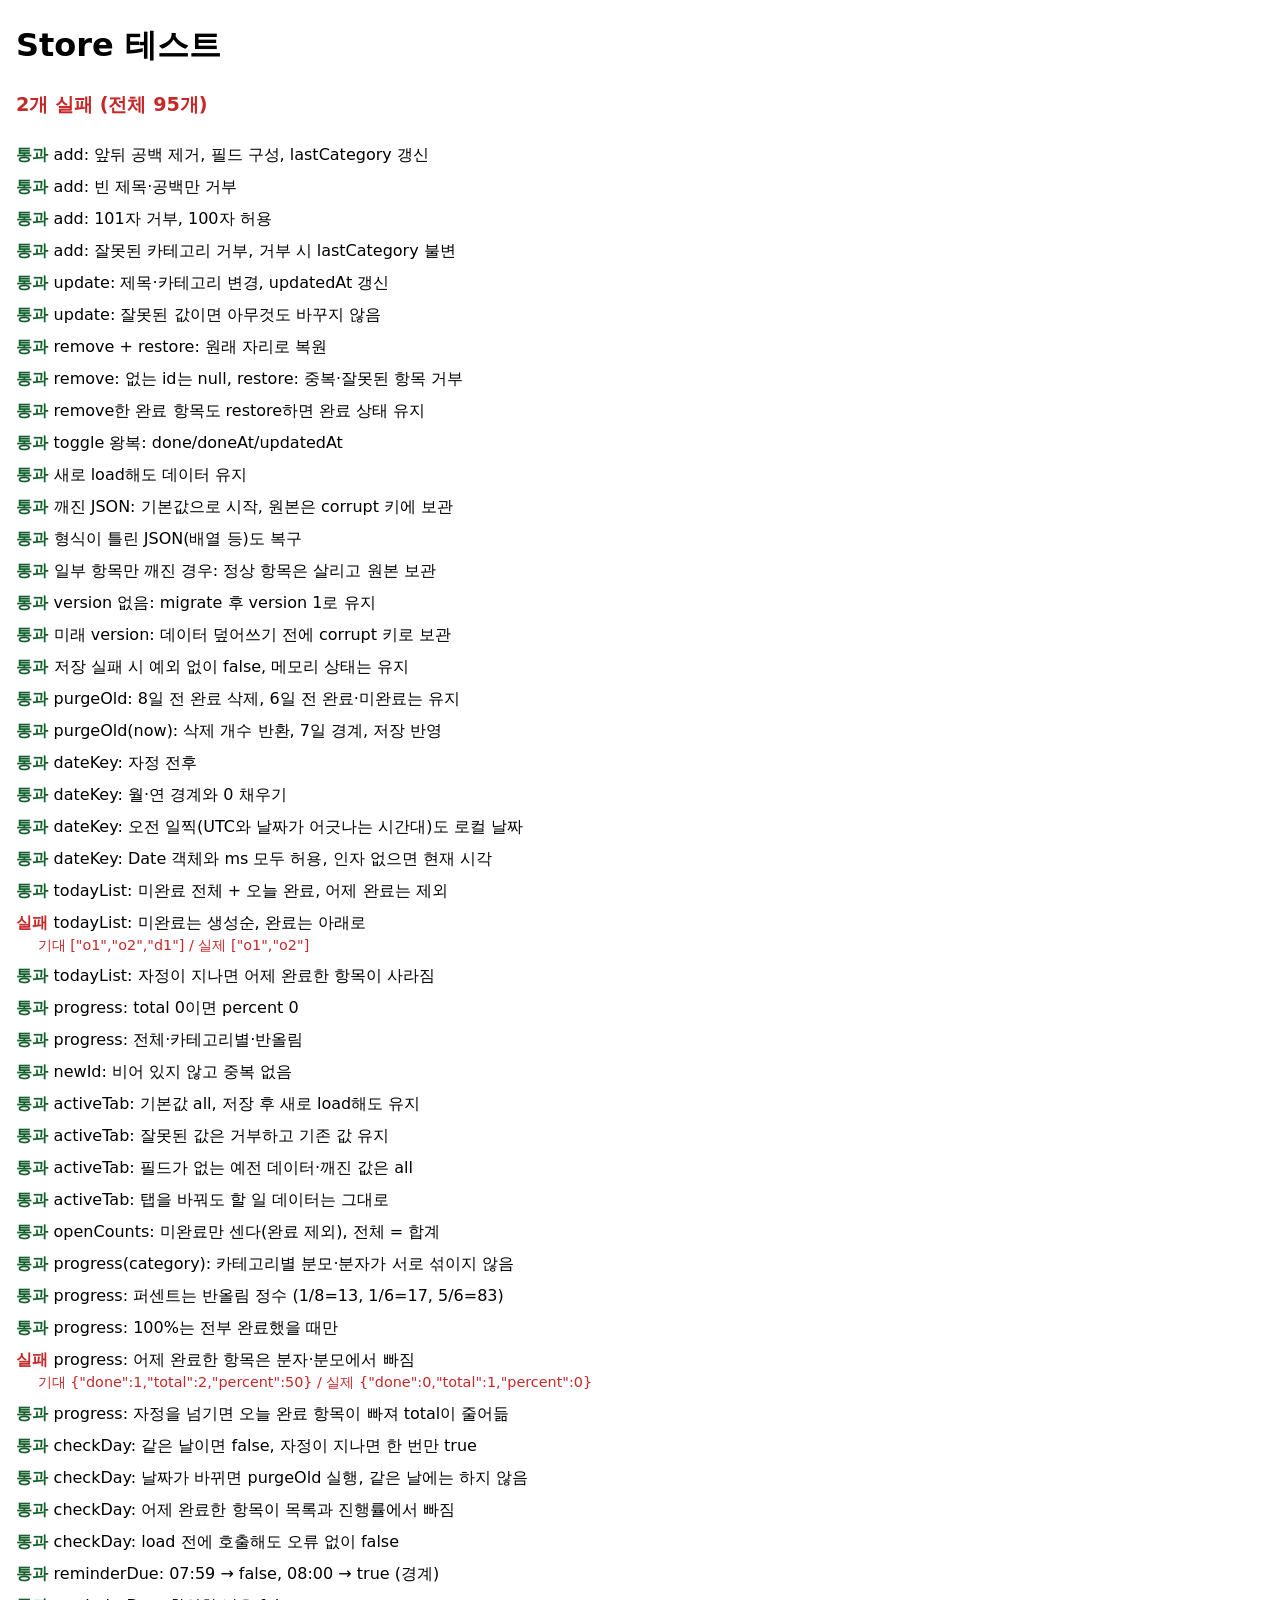
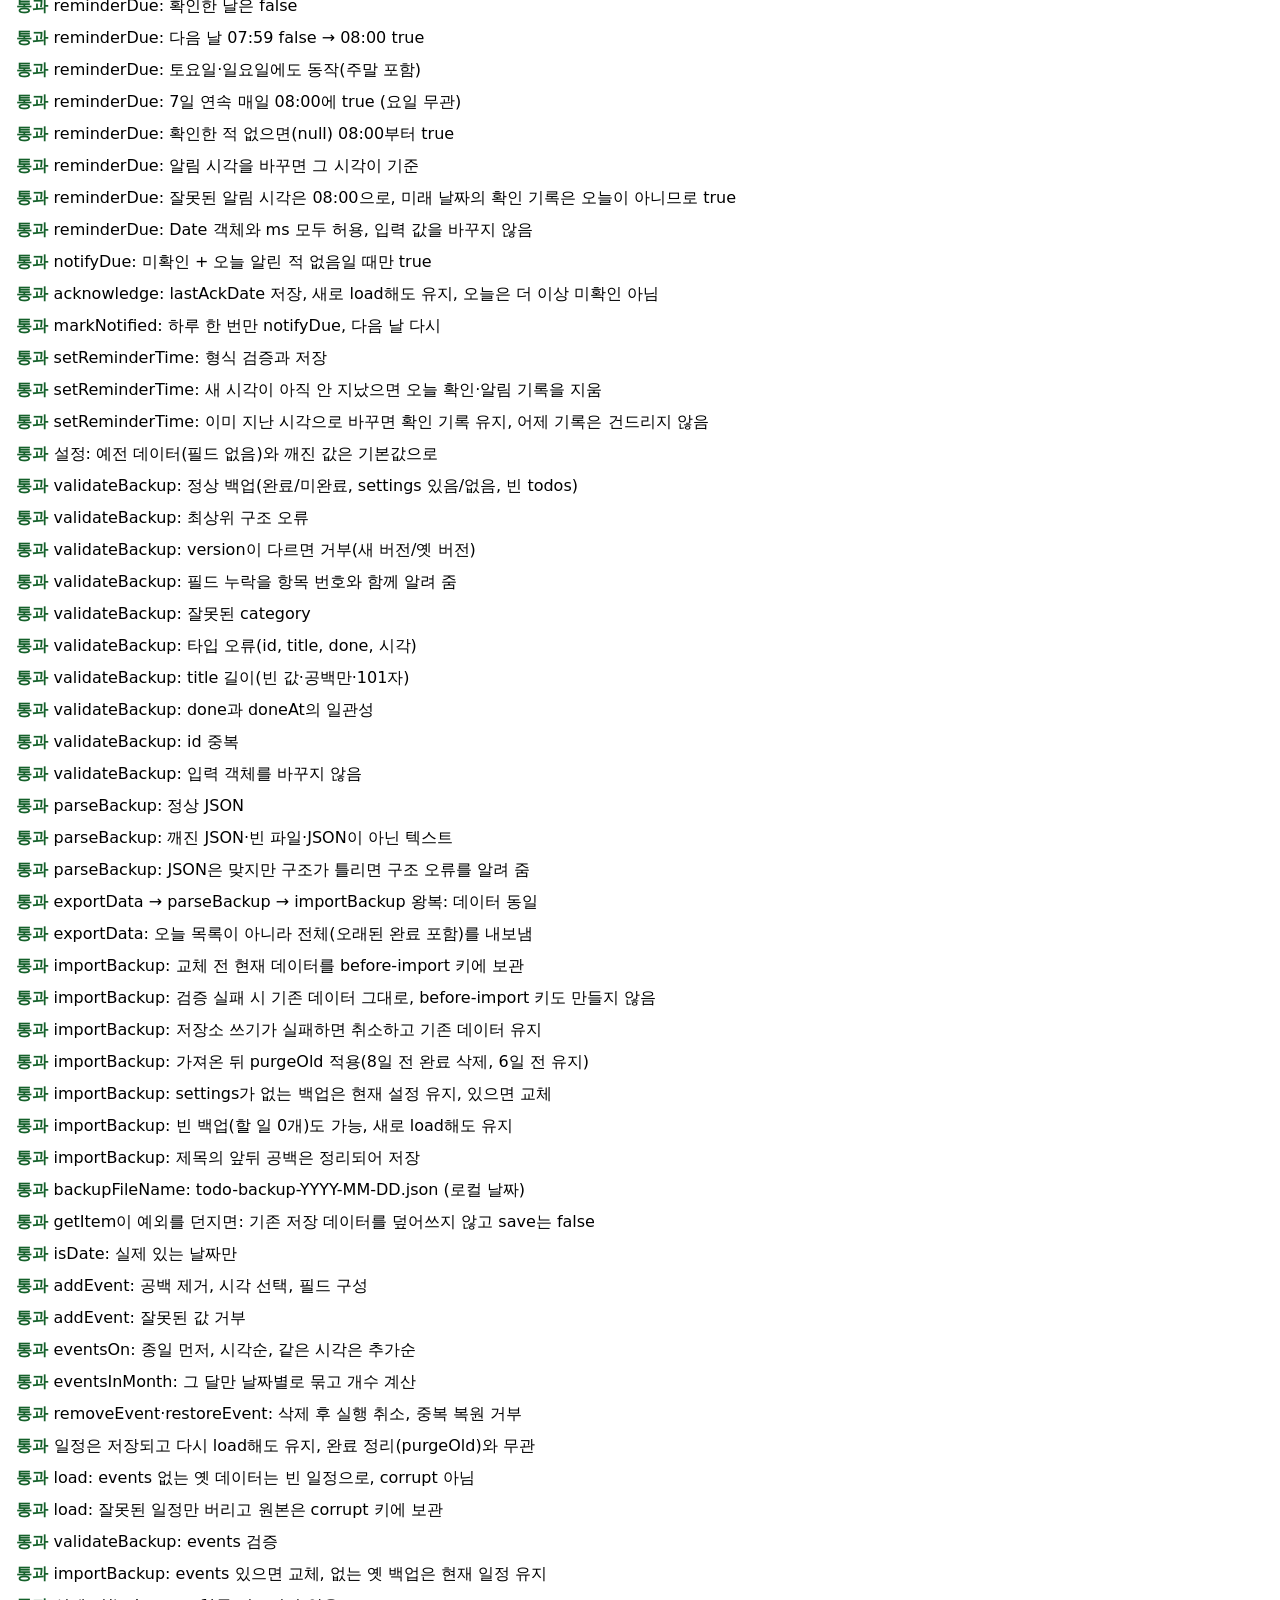
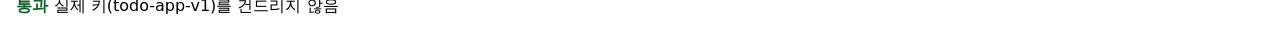
==== commit f7a16c1a: "월 달력 일정 추가·삭제 기능 - 할 일 아래에 월 달력과 선택한 날의 일정 목록, 추가 폼 - 일정은 같은 저장 키의 events 배열(version 1 유지), 백업에 포함 -" ====
--- a/tests.html
+++ b/tests.html
@@ -834,6 +834,109 @@
       eq(Store.save(), true, '읽기가 정상이면 저장도 정상');
     });
 
+    /* ---- 일정 ---- */
+    function goodEvent(o) {
+      var e = { id: 'e1', date: '2026-11-22', time: null, title: '일정', createdAt: 1000 };
+      for (var k in o) e[k] = o[k];
+      return e;
+    }
+    test('isDate: 실제 있는 날짜만', function () {
+      eq(['2026-11-22', '2024-02-29', '2026-02-29', '2026-13-01', '2026-11-31', '2026-1-5', '', null, 20261122].map(Store.isDate),
+        [true, true, false, false, false, false, false, false, false]);
+    });
+    test('addEvent: 공백 제거, 시각 선택, 필드 구성', function () {
+      setNow(5000);
+      var e = Store.addEvent('2026-11-22', '', '  회의  ');
+      ok(e, 'addEvent가 null');
+      eq([e.date, e.time, e.title, e.createdAt], ['2026-11-22', null, '회의', 5000]);
+      ok(typeof e.id === 'string' && e.id.length > 0, 'id 없음');
+      eq(Store.addEvent('2026-11-22', '14:30', '점심').time, '14:30');
+      eq(Store.addEvent('2026-11-22', null, '종일').time, null);
+      eq(Store.eventCount(), 3);
+    });
+    test('addEvent: 잘못된 값 거부', function () {
+      eq(Store.addEvent('2026-11-22', '', '   '), null, '빈 내용');
+      eq(Store.addEvent('2026-11-22', '', new Array(102).join('가')), null, '101자');
+      eq(Store.addEvent('2026-02-30', '', '없는 날'), null, '없는 날짜');
+      eq(Store.addEvent('2026-11-22', '25:00', '시각'), null, '잘못된 시각');
+      eq(Store.eventCount(), 0);
+    });
+    test('eventsOn: 종일 먼저, 시각순, 같은 시각은 추가순', function () {
+      setNow(1); Store.addEvent('2026-11-22', '15:00', 'c');
+      setNow(2); Store.addEvent('2026-11-22', '09:00', 'a');
+      setNow(3); Store.addEvent('2026-11-22', '', '종일');
+      setNow(4); Store.addEvent('2026-11-22', '09:00', 'b');
+      setNow(5); Store.addEvent('2026-11-23', '08:00', '다른 날');
+      eq(Store.eventsOn('2026-11-22').map(function (e) { return e.title; }), ['종일', 'a', 'b', 'c']);
+      eq(Store.eventsOn('2026-11-24'), []);
+    });
+    test('eventsInMonth: 그 달만 날짜별로 묶고 개수 계산', function () {
+      Store.addEvent('2026-11-01', '', 'a');
+      Store.addEvent('2026-11-30', '', 'b');
+      Store.addEvent('2026-11-30', '10:00', 'c');
+      Store.addEvent('2026-12-01', '', '다음 달');
+      Store.addEvent('2026-10-31', '', '지난 달');
+      var m = Store.eventsInMonth(2026, 11);
+      eq(m.total, 3);
+      eq(Object.keys(m.byDate).sort(), ['2026-11-01', '2026-11-30']);
+      eq(m.byDate['2026-11-30'].map(function (e) { return e.title; }), ['b', 'c']);
+      eq(Store.eventsInMonth(2027, 1).total, 0);
+    });
+    test('removeEvent·restoreEvent: 삭제 후 실행 취소, 중복 복원 거부', function () {
+      var e = Store.addEvent('2026-11-22', '10:00', '치과');
+      var removed = Store.removeEvent(e.id);
+      eq(removed, e, '삭제한 일정 반환');
+      eq(Store.eventCount(), 0);
+      eq(Store.removeEvent(e.id), null, '없는 id');
+      eq(Store.restoreEvent(removed), true);
+      eq(Store.eventsOn('2026-11-22'), [e], '복원');
+      eq(Store.restoreEvent(removed), false, '이미 있음');
+    });
+    test('일정은 저장되고 다시 load해도 유지, 완료 정리(purgeOld)와 무관', function () {
+      var now = L(2026, 11, 22, 12);
+      setNow(now);
+      Store.addEvent('2025-01-01', '', '아주 옛날 일정');
+      Store.configure({ key: TEST_KEY });
+      setNow(now + 30 * DAY);
+      Store.load();
+      eq(Store.eventsOn('2025-01-01').length, 1);
+      eq(JSON.parse(localStorage.getItem(TEST_KEY)).version, 1, 'version은 1 그대로');
+    });
+    test('load: events 없는 옛 데이터는 빈 일정으로, corrupt 아님', function () {
+      seed({ version: 1, settings: {}, todos: [todo('a', { createdAt: 1 })] });
+      eq(Store.eventCount(), 0);
+      eq(localStorage.getItem(CORRUPT_KEY), null);
+    });
+    test('load: 잘못된 일정만 버리고 원본은 corrupt 키에 보관', function () {
+      var raw = JSON.stringify({ version: 1, settings: {}, todos: [], events: [goodEvent({}), goodEvent({ id: 'x', date: '2026-02-30' })] });
+      localStorage.setItem(TEST_KEY, raw);
+      eq(Store.load(), false);
+      eq(Store.eventCount(), 1);
+      eq(localStorage.getItem(CORRUPT_KEY), raw);
+    });
+    test('validateBackup: events 검증', function () {
+      eq(Store.validateBackup({ version: 1, todos: [], events: [goodEvent({}), goodEvent({ id: 'e2', time: '08:30' })] }).ok, true);
+      bad({ version: 1, todos: [], events: {} }, 'events');
+      bad({ version: 1, todos: [], events: [5] }, '1번째 일정');
+      bad({ version: 1, todos: [], events: [goodEvent({}), goodEvent({})] }, '2번째 일정의 id가 중복');
+      bad({ version: 1, todos: [], events: [goodEvent({ date: '2026-11-31' })] }, 'date');
+      bad({ version: 1, todos: [], events: [goodEvent({ time: '8:30' })] }, 'time');
+      bad({ version: 1, todos: [], events: [goodEvent({ time: undefined })] }, 'time');
+      bad({ version: 1, todos: [], events: [goodEvent({ title: '  ' })] }, 'title');
+      bad({ version: 1, todos: [], events: [goodEvent({ createdAt: '1' })] }, 'createdAt');
+    });
+    test('importBackup: events 있으면 교체, 없는 옛 백업은 현재 일정 유지', function () {
+      Store.addEvent('2026-11-22', '', '현재 일정');
+      var r = Store.importBackup({ version: 1, todos: [] });
+      eq([r.ok, r.events], [true, 1], 'events 없음 → 유지');
+      eq(Store.eventsOn('2026-11-22')[0].title, '현재 일정');
+      r = Store.importBackup({ version: 1, todos: [], events: [goodEvent({ id: 'n', date: '2026-12-25', title: '성탄절' })] });
+      eq([r.ok, r.events], [true, 1]);
+      eq(Store.eventsOn('2026-11-22'), [], '교체됨');
+      eq(Store.eventsOn('2026-12-25')[0].title, '성탄절');
+      eq(JSON.parse(Store.exportData()).events.length, 1, '내보내기에 포함');
+    });
+
     /* ---- 격리 ---- */
     test('실제 키(todo-app-v1)를 건드리지 않음', function () {
       Store.add('a', 'work');
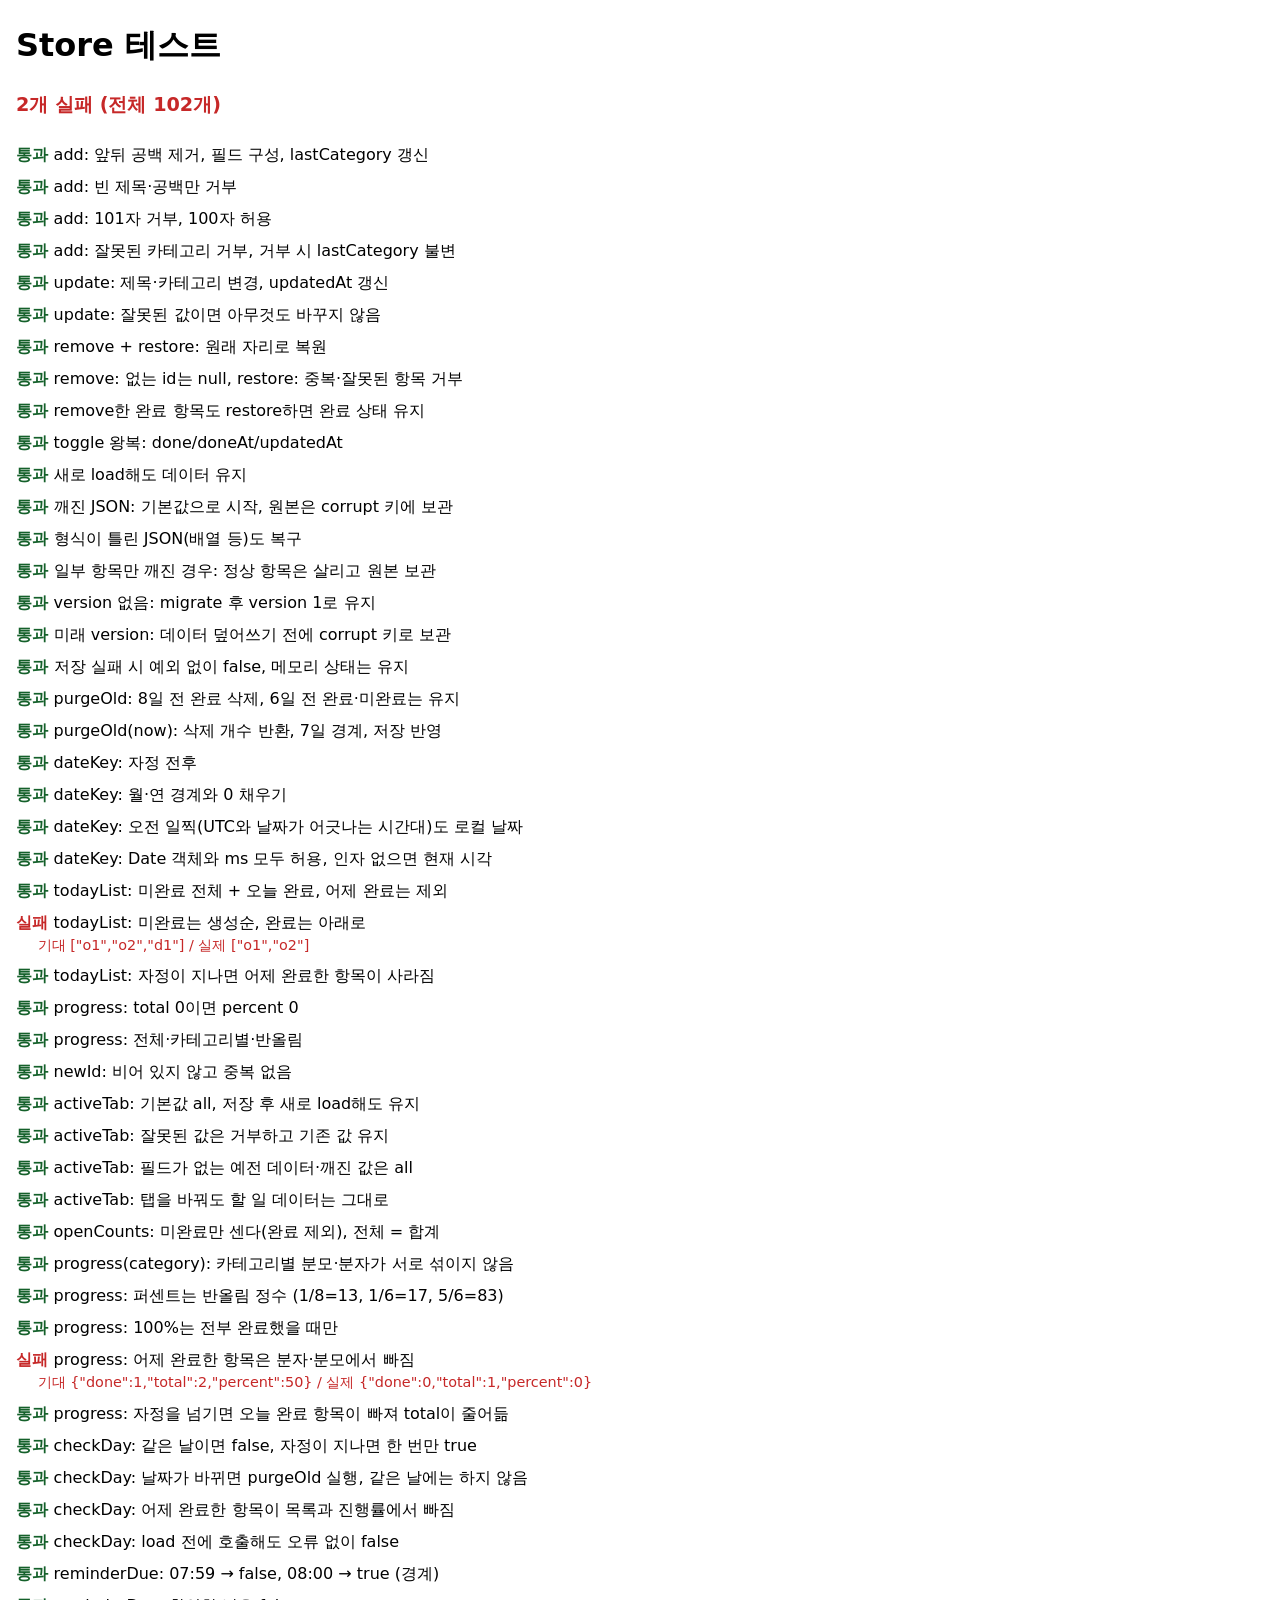
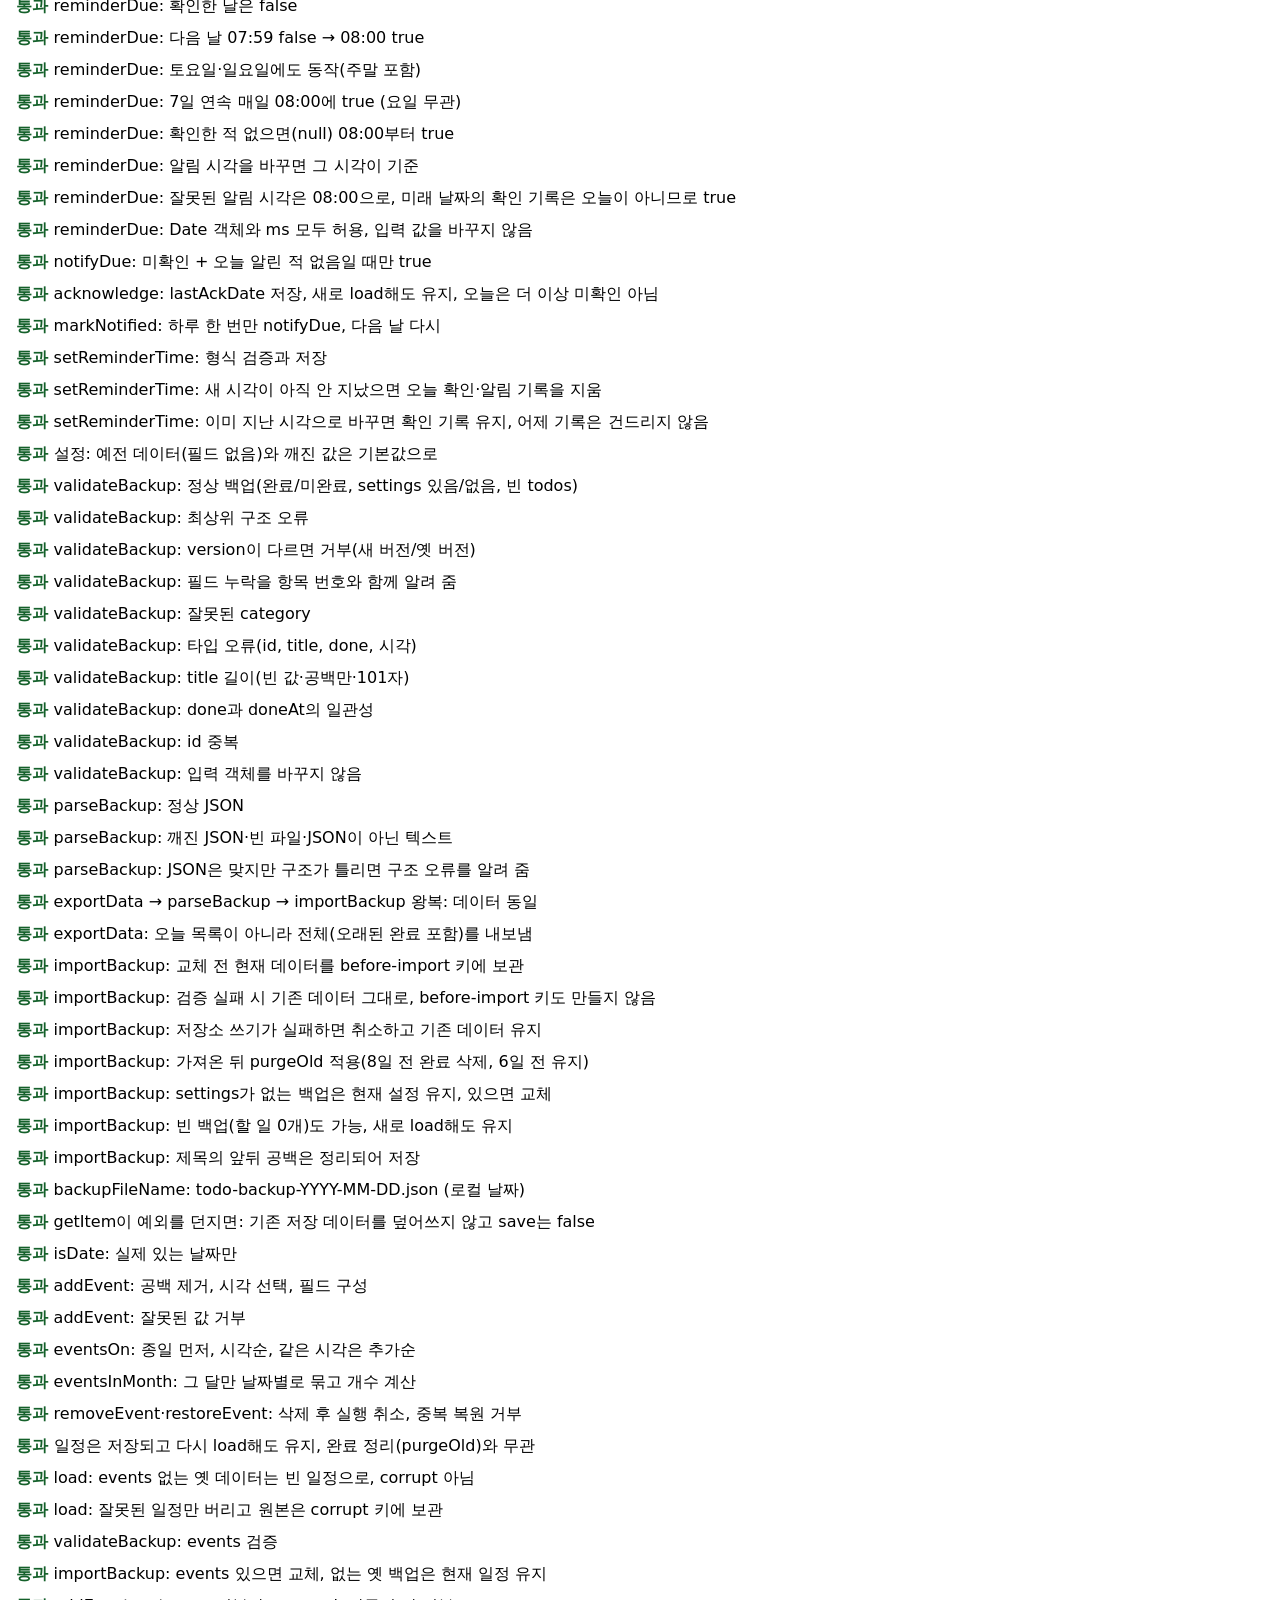
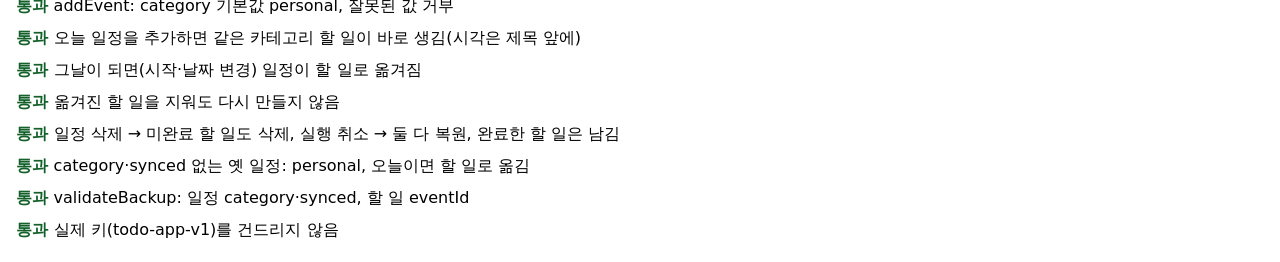
==== commit c7072b32: "일정 카테고리 구분, 그날 오늘 할 일에 자동 반영 - 일정에 업무/개인/공부 카테고리(옛 일정은 개인) - 일정 날짜가 되면 같은 카테고리 할 일("HH:MM 내용") 자동 생성" ====
--- a/tests.html
+++ b/tests.html
@@ -937,6 +937,85 @@
       eq(JSON.parse(Store.exportData()).events.length, 1, '내보내기에 포함');
     });
 
+    /* ---- 일정 → 오늘 할 일 ---- */
+    function titles(list) { return list.map(function (t) { return t.title; }); }
+    test('addEvent: category 기본값 personal, 잘못된 값 거부', function () {
+      eq(Store.addEvent('2026-11-22', '', 'a').category, 'personal');
+      eq(Store.addEvent('2026-11-22', '', 'b', 'study').category, 'study');
+      eq(Store.addEvent('2026-11-22', '', 'c', 'play'), null);
+      eq(Store.eventCount(), 2);
+    });
+    test('오늘 일정을 추가하면 같은 카테고리 할 일이 바로 생김(시각은 제목 앞에)', function () {
+      setNow(L(2026, 11, 23, 9));
+      var e = Store.addEvent('2026-11-23', '14:00', '치과', 'personal');
+      Store.addEvent('2026-11-23', '', '보고서 마감', 'work');
+      Store.addEvent('2026-11-24', '10:00', '내일 일정', 'work');
+      var list = Store.todayList();
+      eq(titles(list), ['14:00 치과', '보고서 마감']);
+      eq([list[0].category, list[0].eventId, list[0].done], ['personal', e.id, false]);
+      eq(list[1].category, 'work');
+      eq(Store.eventsOn('2026-11-23').map(function (x) { return x.synced; }), [true, true]);
+      eq(Store.eventsOn('2026-11-24')[0].synced, false, '다른 날은 그대로');
+      eq(Store.syncToday(), 0, '두 번 만들지 않음');
+      eq(Store.progress('work'), { done: 0, total: 1, percent: 0 }, '진행률에 포함');
+    });
+    test('그날이 되면(시작·날짜 변경) 일정이 할 일로 옮겨짐', function () {
+      var t = L(2026, 11, 23, 9);
+      Store.configure({ clock: function () { return t; } });   // 상태를 유지한 채 시계만 옮김
+      Store.addEvent('2026-11-24', '10:00', '회의', 'work');
+      eq(Store.todayList(), []);
+      t = L(2026, 11, 24, 7);
+      eq(Store.checkDay(), true);
+      eq(titles(Store.todayList()), ['10:00 회의']);
+      // 시작할 때(load)도 같은 처리
+      Store.addEvent('2026-11-25', '', '공부', 'study');
+      Store.configure({ key: TEST_KEY });
+      setNow(L(2026, 11, 25, 8));
+      Store.load();
+      eq(titles(Store.todayList()), ['10:00 회의', '공부']);
+    });
+    test('옮겨진 할 일을 지워도 다시 만들지 않음', function () {
+      setNow(L(2026, 11, 23, 9));
+      Store.addEvent('2026-11-23', '', '운동');
+      Store.remove(Store.todayList()[0].id);
+      eq(Store.syncToday(), 0);
+      Store.configure({ key: TEST_KEY });
+      setNow(L(2026, 11, 23, 10));
+      Store.load();
+      eq(Store.todayList(), []);
+      eq(Store.eventCount(), 1, '일정은 남음');
+    });
+    test('일정 삭제 → 미완료 할 일도 삭제, 실행 취소 → 둘 다 복원, 완료한 할 일은 남김', function () {
+      setNow(L(2026, 11, 23, 9));
+      var e = Store.addEvent('2026-11-23', '', '병원');
+      var todoId = Store.todayList()[0].id;
+      var removed = Store.removeEvent(e.id);
+      eq(removed.todo.id, todoId, '함께 지운 할 일');
+      eq(Store.todayList(), []);
+      eq(Store.restoreEvent(removed), true);
+      eq([Store.eventCount(), Store.todayList()[0].id], [1, todoId], '둘 다 복원');
+      Store.toggle(todoId);
+      removed = Store.removeEvent(e.id);
+      eq(removed.todo, undefined, '완료한 할 일은 지우지 않음');
+      eq(Store.todayList().length, 1);
+    });
+    test('category·synced 없는 옛 일정: personal, 오늘이면 할 일로 옮김', function () {
+      setNow(L(2026, 11, 22, 9));
+      seed({ version: 1, settings: {}, todos: [], events: [goodEvent({ time: '08:00' })] });
+      eq(Store.eventsOn('2026-11-22')[0].category, 'personal');
+      eq(titles(Store.todayList()), ['08:00 일정']);
+      eq(localStorage.getItem(CORRUPT_KEY), null);
+    });
+    test('validateBackup: 일정 category·synced, 할 일 eventId', function () {
+      eq(Store.validateBackup({ version: 1, todos: [], events: [goodEvent({ category: 'work', synced: true })] }).ok, true);
+      bad({ version: 1, todos: [], events: [goodEvent({ category: 'x' })] }, 'category');
+      bad({ version: 1, todos: [], events: [goodEvent({ synced: 'y' })] }, 'synced');
+      var t = todo('a', { createdAt: 1 }); t.eventId = 5;
+      bad({ version: 1, todos: [t] }, 'eventId');
+      t.eventId = 'e1';
+      eq(Store.validateBackup({ version: 1, todos: [t] }).ok, true);
+    });
+
     /* ---- 격리 ---- */
     test('실제 키(todo-app-v1)를 건드리지 않음', function () {
       Store.add('a', 'work');
